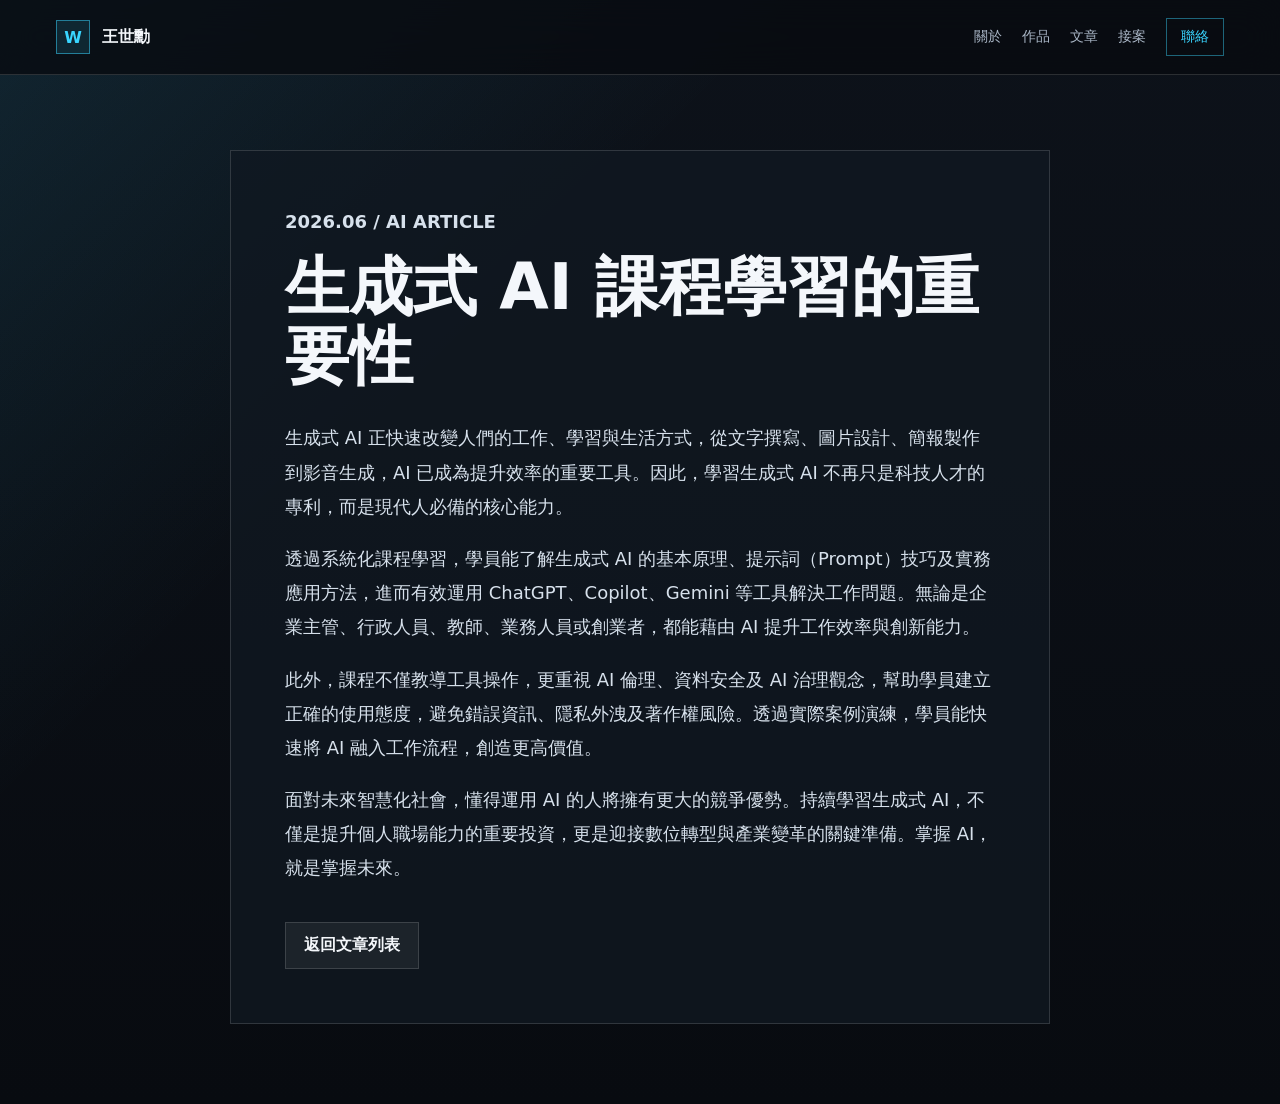
==== articles/ai-course-learning.html @ 6f6bbfa9 "Initial commit: Add website structure with index, articles, styles, and assets" ====
<!doctype html>
<html lang="zh-Hant">
  <head>
    <meta charset="utf-8" />
    <meta name="viewport" content="width=device-width, initial-scale=1" />
    <title>生成式 AI 課程學習的重要性 | 王世勳 AI × ESG 講師</title>
    <meta name="description" content="生成式 AI 課程學習的重要性。" />
    <link rel="stylesheet" href="../styles.css" />
  </head>
  <body>
    <header class="site-header">
      <a class="brand" href="../index.html#home" aria-label="回到首頁">
        <span class="brand-mark">W</span>
        <span>王世勳</span>
      </a>
      <nav class="nav" aria-label="主要導覽">
        <a href="../index.html#about">關於</a>
        <a href="../index.html#work">作品</a>
        <a href="../index.html#articles">文章</a>
        <a href="../index.html#services">接案</a>
        <a class="nav-cta" href="../index.html#contact">聯絡</a>
      </nav>
    </header>

    <main class="article-page">
      <article class="article-content">
        <p class="eyebrow">2026.06 / AI Article</p>
        <h1>生成式 AI 課程學習的重要性</h1>
        <p>生成式 AI 正快速改變人們的工作、學習與生活方式，從文字撰寫、圖片設計、簡報製作到影音生成，AI 已成為提升效率的重要工具。因此，學習生成式 AI 不再只是科技人才的專利，而是現代人必備的核心能力。</p>
        <p>透過系統化課程學習，學員能了解生成式 AI 的基本原理、提示詞（Prompt）技巧及實務應用方法，進而有效運用 ChatGPT、Copilot、Gemini 等工具解決工作問題。無論是企業主管、行政人員、教師、業務人員或創業者，都能藉由 AI 提升工作效率與創新能力。</p>
        <p>此外，課程不僅教導工具操作，更重視 AI 倫理、資料安全及 AI 治理觀念，幫助學員建立正確的使用態度，避免錯誤資訊、隱私外洩及著作權風險。透過實際案例演練，學員能快速將 AI 融入工作流程，創造更高價值。</p>
        <p>面對未來智慧化社會，懂得運用 AI 的人將擁有更大的競爭優勢。持續學習生成式 AI，不僅是提升個人職場能力的重要投資，更是迎接數位轉型與產業變革的關鍵準備。掌握 AI，就是掌握未來。</p>
        <a class="button secondary" href="../index.html#articles">返回文章列表</a>
      </article>
    </main>
  </body>
</html>
---- styles.css ----
:root {
  color-scheme: dark;
  --bg: #080b10;
  --panel: #111822;
  --panel-soft: rgba(17, 24, 34, 0.72);
  --text: #f4f7fb;
  --muted: #aab7c7;
  --line: rgba(255, 255, 255, 0.14);
  --cyan: #39d5ff;
  --amber: #f4b860;
  --green: #70e0a4;
  --max: 1120px;
}

* {
  box-sizing: border-box;
}

html {
  scroll-behavior: smooth;
}

body {
  margin: 0;
  font-family:
    Inter, ui-sans-serif, system-ui, -apple-system, BlinkMacSystemFont, "Segoe UI",
    "Noto Sans TC", sans-serif;
  background: var(--bg);
  color: var(--text);
}

a {
  color: inherit;
  text-decoration: none;
}

.site-header {
  position: fixed;
  top: 0;
  left: 0;
  right: 0;
  z-index: 10;
  display: flex;
  align-items: center;
  justify-content: space-between;
  gap: 24px;
  padding: 18px clamp(20px, 5vw, 56px);
  background: rgba(8, 11, 16, 0.78);
  border-bottom: 1px solid var(--line);
  backdrop-filter: blur(18px);
}

.brand,
.nav {
  display: flex;
  align-items: center;
}

.brand {
  gap: 12px;
  font-weight: 800;
}

.brand-mark {
  display: grid;
  width: 34px;
  height: 34px;
  place-items: center;
  border: 1px solid rgba(57, 213, 255, 0.5);
  background: rgba(57, 213, 255, 0.12);
  color: var(--cyan);
}

.nav {
  gap: 20px;
  color: var(--muted);
  font-size: 14px;
}

.nav a {
  transition: color 160ms ease;
}

.nav a:hover {
  color: var(--text);
}

.nav-cta {
  padding: 9px 14px;
  border: 1px solid rgba(57, 213, 255, 0.44);
  color: var(--cyan);
}

.hero {
  position: relative;
  min-height: 92vh;
  display: grid;
  align-items: center;
  overflow: hidden;
  padding: 120px clamp(20px, 7vw, 80px) 80px;
}

.hero-image,
.hero-overlay {
  position: absolute;
  inset: 0;
}

.hero-image {
  width: 100%;
  height: 100%;
  object-fit: cover;
}

.hero-overlay {
  background:
    linear-gradient(90deg, rgba(8, 11, 16, 0.94), rgba(8, 11, 16, 0.58) 44%, rgba(8, 11, 16, 0.24)),
    linear-gradient(0deg, var(--bg), rgba(8, 11, 16, 0.05) 34%);
}

.hero-content {
  position: relative;
  z-index: 1;
  max-width: 680px;
}

.eyebrow {
  margin: 0 0 14px;
  color: var(--cyan);
  font-size: 12px;
  font-weight: 800;
  letter-spacing: 0;
  text-transform: uppercase;
}

h1,
h2,
h3,
p {
  margin-top: 0;
}

h1 {
  margin-bottom: 22px;
  font-size: clamp(54px, 10vw, 120px);
  line-height: 0.95;
}

h2 {
  margin-bottom: 0;
  font-size: clamp(30px, 5vw, 58px);
  line-height: 1.06;
}

h3 {
  margin-bottom: 14px;
  font-size: 24px;
}

.hero-copy {
  max-width: 610px;
  color: #d7e1ec;
  font-size: clamp(18px, 2vw, 22px);
  line-height: 1.75;
}

.hero-actions {
  display: flex;
  flex-wrap: wrap;
  gap: 12px;
  margin-top: 34px;
}

.button {
  display: inline-flex;
  min-height: 46px;
  align-items: center;
  justify-content: center;
  padding: 12px 18px;
  border: 1px solid var(--line);
  font-weight: 800;
}

.button.primary {
  background: var(--cyan);
  border-color: var(--cyan);
  color: #031018;
}

.button.secondary {
  background: rgba(255, 255, 255, 0.06);
}

.section {
  width: min(var(--max), calc(100% - 40px));
  margin: 0 auto;
  padding: 96px 0;
}

.section-heading {
  display: flex;
  align-items: end;
  justify-content: space-between;
  gap: 24px;
  margin-bottom: 28px;
}

.about-grid,
.split-section {
  display: grid;
  grid-template-columns: minmax(0, 0.92fr) minmax(0, 1.08fr);
  gap: clamp(28px, 7vw, 80px);
}

.about-copy {
  color: var(--muted);
  font-size: 18px;
  line-height: 1.8;
}

.portrait {
  width: min(280px, 100%);
  aspect-ratio: 4 / 5;
  object-fit: cover;
  object-position: center top;
  float: right;
  margin: 0 0 22px 28px;
  border: 1px solid rgba(57, 213, 255, 0.3);
}

.stats {
  display: grid;
  grid-template-columns: repeat(3, 1fr);
  gap: 12px;
  margin-top: 28px;
}

.stats div,
.work-card,
.service-grid div {
  border: 1px solid var(--line);
  background: var(--panel-soft);
}

.stats div {
  padding: 18px;
}

.stats strong {
  display: block;
  color: var(--text);
  font-size: 28px;
}

.stats span {
  color: var(--muted);
  font-size: 13px;
}

.card-grid {
  display: grid;
  grid-template-columns: repeat(3, 1fr);
  gap: 18px;
}

.work-card {
  display: flex;
  flex-direction: column;
  min-height: 250px;
  overflow: hidden;
  transition:
    border-color 160ms ease,
    transform 160ms ease;
}

.work-card img {
  width: 100%;
  aspect-ratio: 4 / 3;
  object-fit: cover;
  border-bottom: 1px solid var(--line);
}

.edm-gallery {
  display: grid;
  grid-template-columns: repeat(3, 1fr);
  gap: 1px;
  background: var(--line);
  border-bottom: 1px solid var(--line);
}

.edm-gallery a {
  display: block;
  cursor: zoom-in;
  background: var(--panel);
}

.edm-gallery a:focus-visible {
  outline: 3px solid var(--cyan);
  outline-offset: -3px;
}

.edm-gallery img {
  aspect-ratio: 3 / 4;
  border-bottom: 0;
  transition: opacity 160ms ease, transform 160ms ease;
}

.edm-gallery a:hover img {
  opacity: 0.86;
  transform: scale(1.02);
}

.work-card .tag,
.work-card h3,
.work-card p {
  margin-left: 26px;
  margin-right: 26px;
}

.work-card:hover {
  transform: translateY(-4px);
  border-color: rgba(57, 213, 255, 0.55);
}

.work-card p {
  color: var(--muted);
  line-height: 1.7;
}

.tag {
  display: inline-flex;
  margin-top: 22px;
  margin-bottom: 28px;
  color: var(--amber);
  font-size: 12px;
  font-weight: 800;
}

.article-list {
  display: grid;
  gap: 12px;
}

.article-list a {
  display: grid;
  grid-template-columns: 90px 1fr;
  gap: 18px;
  padding: 20px 0;
  border-bottom: 1px solid var(--line);
}

.article-list span {
  color: var(--green);
  font-size: 13px;
}

.article-list strong {
  font-size: 20px;
}

.service-grid {
  display: grid;
  grid-template-columns: repeat(5, 1fr);
  gap: 12px;
}

.service-grid div {
  min-height: 110px;
  display: flex;
  align-items: end;
  padding: 18px;
  color: #e7edf5;
  font-weight: 800;
}

.contact {
  width: min(var(--max), calc(100% - 40px));
  margin: 40px auto 80px;
  padding: clamp(38px, 6vw, 70px);
  border: 1px solid rgba(57, 213, 255, 0.28);
  background:
    linear-gradient(135deg, rgba(57, 213, 255, 0.14), rgba(244, 184, 96, 0.08)),
    var(--panel);
  display: grid;
  grid-template-columns: minmax(0, 1fr) auto;
  gap: 28px;
  align-items: center;
}

.contact p {
  color: var(--muted);
  font-size: 18px;
  line-height: 1.8;
}

.contact .button {
  margin-top: 14px;
}

.contact-actions {
  display: flex;
  flex-wrap: wrap;
  align-items: center;
  gap: 14px;
}

.line-id {
  color: var(--text);
  font-weight: 800;
}

.qr {
  width: 150px;
  height: 150px;
  padding: 10px;
  object-fit: contain;
  background: #fff;
}

.footer {
  display: flex;
  justify-content: space-between;
  gap: 20px;
  padding: 28px clamp(20px, 5vw, 56px);
  border-top: 1px solid var(--line);
  color: var(--muted);
  font-size: 14px;
}

.article-page {
  min-height: 100vh;
  padding: 150px 20px 80px;
  background:
    linear-gradient(135deg, rgba(57, 213, 255, 0.1), transparent 34%),
    linear-gradient(0deg, var(--bg), #0d121a);
}

.article-content {
  width: min(820px, 100%);
  margin: 0 auto;
  padding: clamp(28px, 5vw, 54px);
  border: 1px solid var(--line);
  background: rgba(17, 24, 34, 0.76);
}

.article-content h1 {
  margin-bottom: 30px;
  font-size: clamp(34px, 6vw, 64px);
  line-height: 1.08;
}

.article-content p {
  color: #d7e1ec;
  font-size: 18px;
  line-height: 1.9;
}

.article-content .button {
  margin-top: 18px;
}

@media (max-width: 820px) {
  .site-header {
    position: absolute;
    align-items: flex-start;
  }

  .nav {
    flex-wrap: wrap;
    justify-content: flex-end;
    gap: 10px 14px;
  }

  .hero {
    min-height: 860px;
  }

  .about-grid,
  .split-section,
  .card-grid,
  .service-grid {
    grid-template-columns: 1fr;
  }

  .stats {
    grid-template-columns: 1fr;
  }

  .portrait {
    float: none;
    display: block;
    margin: 0 0 24px;
  }

  .section {
    padding: 72px 0;
  }

  .contact {
    grid-template-columns: 1fr;
  }
}

@media (max-width: 560px) {
  .site-header {
    display: grid;
  }

  .nav {
    justify-content: flex-start;
  }

  .hero {
    min-height: 780px;
    padding-top: 180px;
  }

  .hero-overlay {
    background:
      linear-gradient(180deg, rgba(8, 11, 16, 0.82), rgba(8, 11, 16, 0.5)),
      linear-gradient(0deg, var(--bg), rgba(8, 11, 16, 0.12) 45%);
  }

  .article-list a {
    grid-template-columns: 1fr;
    gap: 8px;
  }

  .footer {
    flex-direction: column;
  }
}
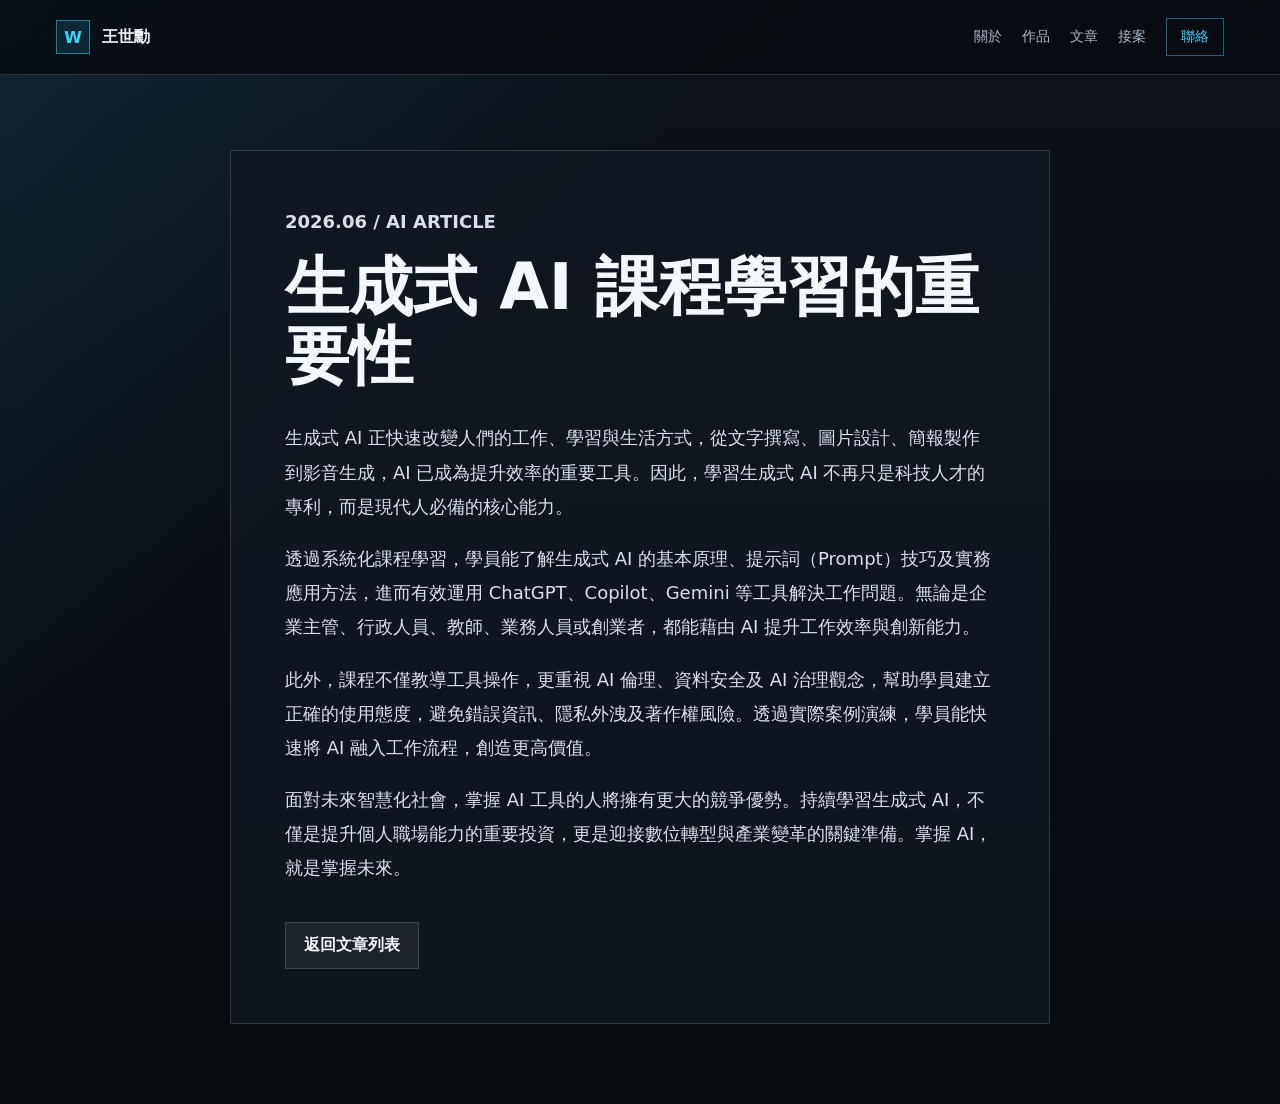
==== commit dc9cb7c9: "Fix article content: ai-course-learning.html" ====
--- a/articles/ai-course-learning.html
+++ b/articles/ai-course-learning.html
@@ -29,7 +29,7 @@
         <p>生成式 AI 正快速改變人們的工作、學習與生活方式，從文字撰寫、圖片設計、簡報製作到影音生成，AI 已成為提升效率的重要工具。因此，學習生成式 AI 不再只是科技人才的專利，而是現代人必備的核心能力。</p>
         <p>透過系統化課程學習，學員能了解生成式 AI 的基本原理、提示詞（Prompt）技巧及實務應用方法，進而有效運用 ChatGPT、Copilot、Gemini 等工具解決工作問題。無論是企業主管、行政人員、教師、業務人員或創業者，都能藉由 AI 提升工作效率與創新能力。</p>
         <p>此外，課程不僅教導工具操作，更重視 AI 倫理、資料安全及 AI 治理觀念，幫助學員建立正確的使用態度，避免錯誤資訊、隱私外洩及著作權風險。透過實際案例演練，學員能快速將 AI 融入工作流程，創造更高價值。</p>
-        <p>面對未來智慧化社會，懂得運用 AI 的人將擁有更大的競爭優勢。持續學習生成式 AI，不僅是提升個人職場能力的重要投資，更是迎接數位轉型與產業變革的關鍵準備。掌握 AI，就是掌握未來。</p>
+        <p>面對未來智慧化社會，掌握 AI 工具的人將擁有更大的競爭優勢。持續學習生成式 AI，不僅是提升個人職場能力的重要投資，更是迎接數位轉型與產業變革的關鍵準備。掌握 AI，就是掌握未來。</p>
         <a class="button secondary" href="../index.html#articles">返回文章列表</a>
       </article>
     </main>
